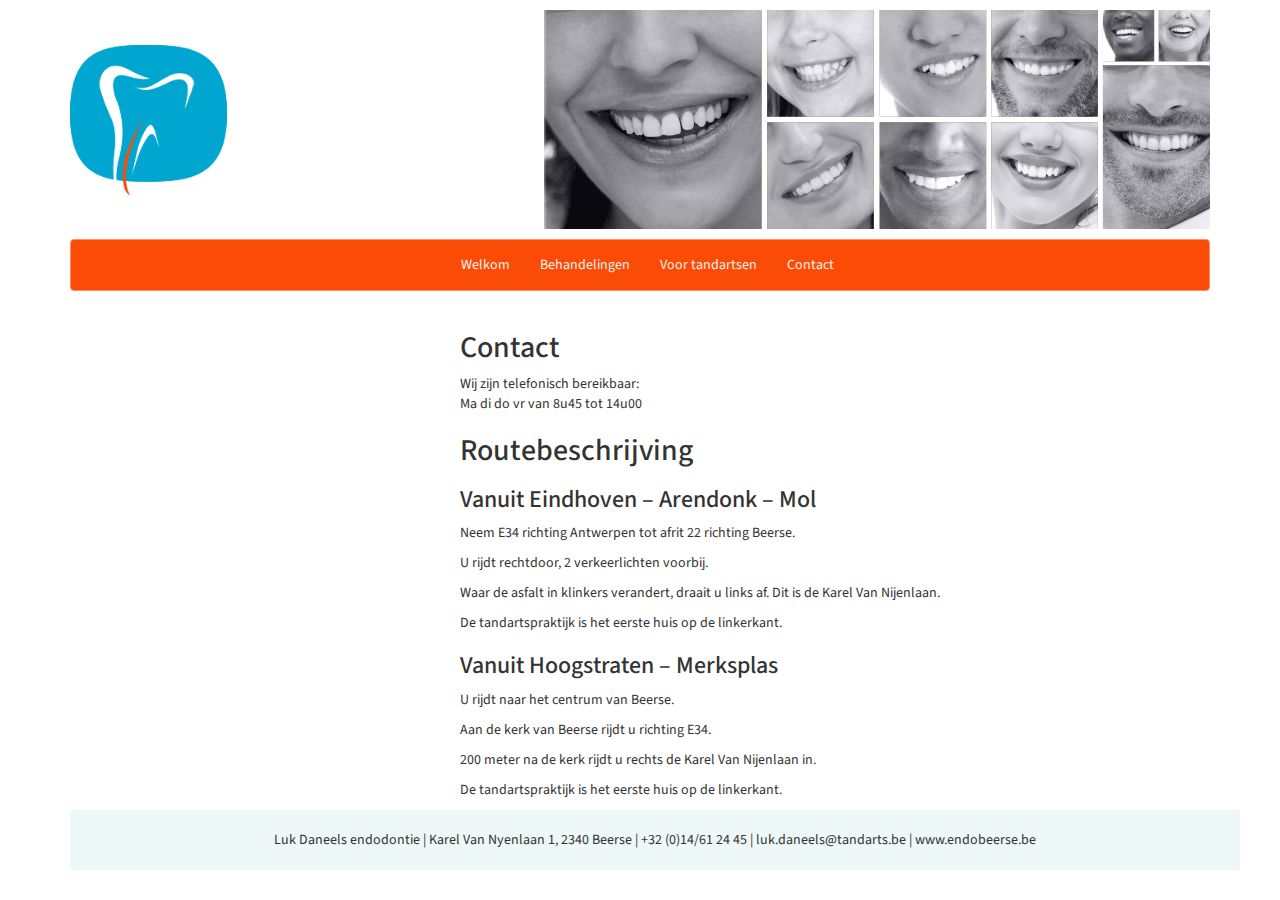
==== contact.html @ 75c8dd68 "initial commit" ====
<!DOCTYPE html>

<html>
<head>
    <title>Endobeerse</title>
    <meta http-equiv="Content-Type" content="text/html; charset=UTF-8">
    <meta name="viewport" content="width=device-width, initial-scale=1, maximum-scale=1, user-scalable= no">

    <link href='http://fonts.googleapis.com/css?family=Source+Sans+Pro:200,300,400' rel='stylesheet' type='text/css'>
    <link href="css/bootstrap.min.css" rel="stylesheet" type='text/css' />

    <link href="css/endobeerse.css" rel="stylesheet" type='text/css' />
    <link href="css/endobeerse_navbar.css" rel="stylesheet" type='text/css' />
</head>

<body>

<div class="container">

    <header>
        <div class="masthead">
            <img src="img/logo.png" class="logo" />
        </div>

        <nav class="navbar navbar-default">
          <div class="container-fluid">
            <!-- Brand and toggle get grouped for better mobile display -->
            <div class="navbar-header">
              <button type="button" class="navbar-toggle collapsed" data-toggle="collapse" data-target="#bs-example-navbar-collapse-1">
                <span class="sr-only">Toggle navigation</span>
                <span class="icon-bar"></span>
                <span class="icon-bar"></span>
                <span class="icon-bar"></span>
              </button>
              
            </div>

            <!-- Collect the nav links, forms, and other content for toggling -->
            <div class="collapse navbar-collapse" id="bs-example-navbar-collapse-1">
                <ul class="nav navbar-nav navbar-right">
                    <li><a href="welkom.html">Welkom</a> </li>
                    <li><a href="behandelingen.html">Behandelingen</a></li>
                    <li><a href="voorTandartsen.html">Voor tandartsen</a></li>
                    <li><a href="contact.html" class="active">Contact</a></li>
                </ul>
            </div><!-- /.navbar-collapse -->
          </div><!-- /.container-fluid -->
        </nav>
    </header>

    <div class="row">

        <aside class="col-sm-4">
            
        </aside>

        <section class="col-sm-8">
            <article>
                <h2 id="contact">Contact</h2>
                <p>Wij zijn telefonisch bereikbaar:<br>Ma di do vr  van 8u45 tot 14u00</p>
                <h2>Routebeschrijving</h2>

                <h3>Vanuit Eindhoven &ndash; Arendonk &ndash; Mol</h3>

                <p>Neem E34 richting Antwerpen tot afrit 22 richting Beerse.</p>
                <p>U rijdt rechtdoor, 2 verkeerlichten voorbij.</p>
                <p>Waar de asfalt in klinkers verandert, draait u links af. Dit is de Karel Van Nijenlaan.</p>
                <p>De tandartspraktijk is het eerste huis op de linkerkant.</p>

                <h3>Vanuit Hoogstraten &ndash; Merksplas</h3>

                <p>U rijdt naar het centrum van Beerse.</p>
                <p>Aan de kerk van Beerse rijdt u richting E34.</p>
                <p>200 meter na de kerk rijdt u rechts de Karel Van Nijenlaan in.</p>
                <p>De tandartspraktijk is het eerste huis op de linkerkant.</p>
            </article>
        </section> <!-- end column -->
    </div> <!-- end row -->

    <footer class="container">
        Luk Daneels endodontie | Karel Van Nyenlaan 1, 2340 Beerse | +32 (0)14/61 24 45 | luk.daneels@tandarts.be | www.endobeerse.be
    </footer>
</div> <!-- end container -->


<script src="js/jquery-2.1.3.min.js"></script>
<script src="js/bootstrap.min.js"></script>

<!-- scripts for animating header 
<script src="js/classie.js"></script>
<script src="js/cbpAnimatedHeader.js"></script>
 //-->

</body>
</html>
---- css/endobeerse.css ----
body {
	font-family: 'Source Sans Pro', sans-serif;
	padding-top: 10px;
}

.masthead {
	line-height: 219px;
	height: 219px;
  background-image:url("../img/fotocollage.png");
  background-repeat:no-repeat;
  background-position: right;

  margin-bottom: 10px;
}

.masthead img.logo {
	vertical-align: middle;
	height: 150px;
}

#page-nav {
	margin-top: 20px;
}

.anchor {
	/*height: 80px;*/
}

.navbar {
	/*
	margin-bottom: 0;
	padding: 30px 15px;

	-webkit-transition: all 0.5s;
	transition: all 0.5s;
	*/
}

/*
.navbar img {
	height: 50px;
	padding: 0;	
}


.cbp-af-header-shrink {
	padding-top: 5px;
	padding-bottom: 5px;
	opacity: 0.9;
}
*/

footer {
	background-color: #eef8f8;
	/*color: #ddd;*/
	padding: 20px;
	text-align: center;
}
---- css/endobeerse_navbar.css ----
@media (min-width: 768px) {
    
}



.navbar-default {
  background-color: #fa4c06;
  border-color: #fd9267;
}
.navbar-default .navbar-brand {
  color: #fff3ee;
}
.navbar-default .navbar-brand:hover, .navbar-default .navbar-brand:focus {
  color: #fff3ee;
}
.navbar-default .navbar-text {
  color: #fff3ee;
}
.navbar-default .navbar-nav > li > a {
  color: #fff3ee;
}
.navbar-default .navbar-nav > li > a:hover, .navbar-default .navbar-nav > li > a:focus {
  color: #fff3ee;
}
.navbar-default .navbar-nav > .active > a, .navbar-default .navbar-nav > .active > a:hover, .navbar-default .navbar-nav > .active > a:focus {
  color: #fff3ee;
  background-color: #fd9267;
}
.navbar-default .navbar-nav > .open > a, .navbar-default .navbar-nav > .open > a:hover, .navbar-default .navbar-nav > .open > a:focus {
  color: #fff3ee;
  background-color: #fd9267;
}
.navbar-default .navbar-toggle {
  border-color: #fd9267;
}
.navbar-default .navbar-toggle:hover, .navbar-default .navbar-toggle:focus {
  background-color: #fd9267;
}
.navbar-default .navbar-toggle .icon-bar {
  background-color: #fff3ee;
}
.navbar-default .navbar-collapse,
.navbar-default .navbar-form {
  border-color: #fff3ee;
}
.navbar-default .navbar-link {
  color: #fff3ee;
}
.navbar-default .navbar-link:hover {
  color: #fff3ee;
}

@media (max-width: 767px) {
  .navbar-default .navbar-nav .open .dropdown-menu > li > a {
    color: #fff3ee;
  }
  .navbar-default .navbar-nav .open .dropdown-menu > li > a:hover, .navbar-default .navbar-nav .open .dropdown-menu > li > a:focus {
    color: #fff3ee;
  }
  .navbar-default .navbar-nav .open .dropdown-menu > .active > a, .navbar-default .navbar-nav .open .dropdown-menu > .active > a:hover, .navbar-default .navbar-nav .open .dropdown-menu > .active > a:focus {
    color: #fff3ee;
    background-color: #fd9267;
  }
}




.navbar .navbar-nav {
        display: inline-block;
        float: none !important;
        vertical-align: top;
    }

    .navbar .navbar-collapse {
        text-align: center;
    }
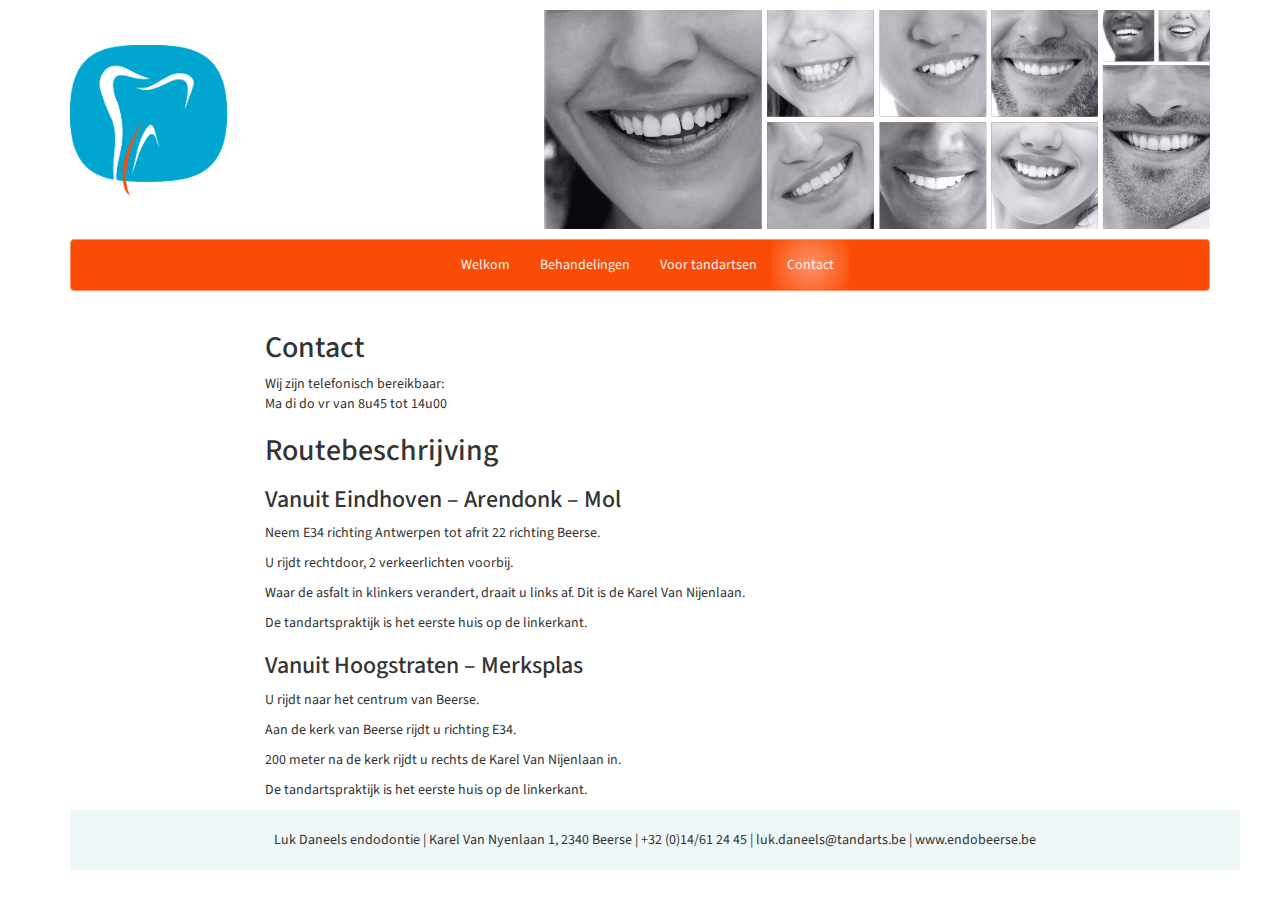
==== commit bc3400e7: "bladspiegels aangepast" ====
--- a/contact.html
+++ b/contact.html
@@ -50,7 +50,7 @@
 
     <div class="row">
 
-        <aside class="col-sm-4">
+        <aside class="col-sm-2">
             
         </aside>
 
@@ -75,6 +75,9 @@
                 <p>De tandartspraktijk is het eerste huis op de linkerkant.</p>
             </article>
         </section> <!-- end column -->
+
+        <aside class="col-md-2">
+        </aside>
     </div> <!-- end row -->
 
     <footer class="container">
--- a/css/endobeerse.css
+++ b/css/endobeerse.css
@@ -18,10 +18,10 @@
 	height: 150px;
 }
 
-#page-nav {
+aside > ul#page-nav {
 	margin-top: 20px;
 }
-
+	
 .anchor {
 	/*height: 80px;*/
 }
--- a/css/endobeerse_navbar.css
+++ b/css/endobeerse_navbar.css
@@ -1,3 +1,5 @@
+/* generated code from http://work.smarchal.com/twbscolor/css/e74c3cc0392becf0f1ffbbbc0 */
+
 @media (min-width: 768px) {
     
 }
@@ -65,14 +67,33 @@
 }
 
 
+/* added code */
+.navbar .navbar-nav {
+  display: inline-block;
+  float: none !important;
+  vertical-align: top;
+}
 
+.navbar .navbar-collapse {
+  text-align: center;
+}
 
-.navbar .navbar-nav {
-        display: inline-block;
-        float: none !important;
-        vertical-align: top;
-    }
+/* active gradients */
+ul.navbar-nav > li > a.active {
+  background-image:
+    radial-gradient(
+      circle,
+      #fd9267,
+      #fa4c06
+    );
+}
 
-    .navbar .navbar-collapse {
-        text-align: center;
-    }+ul.navbar-nav > li > a:hover {
+  background-image:
+    linear-gradient(
+      to top, 
+      #fff,
+      #fff 7%,
+      #fa4c06 7%
+    );
+}
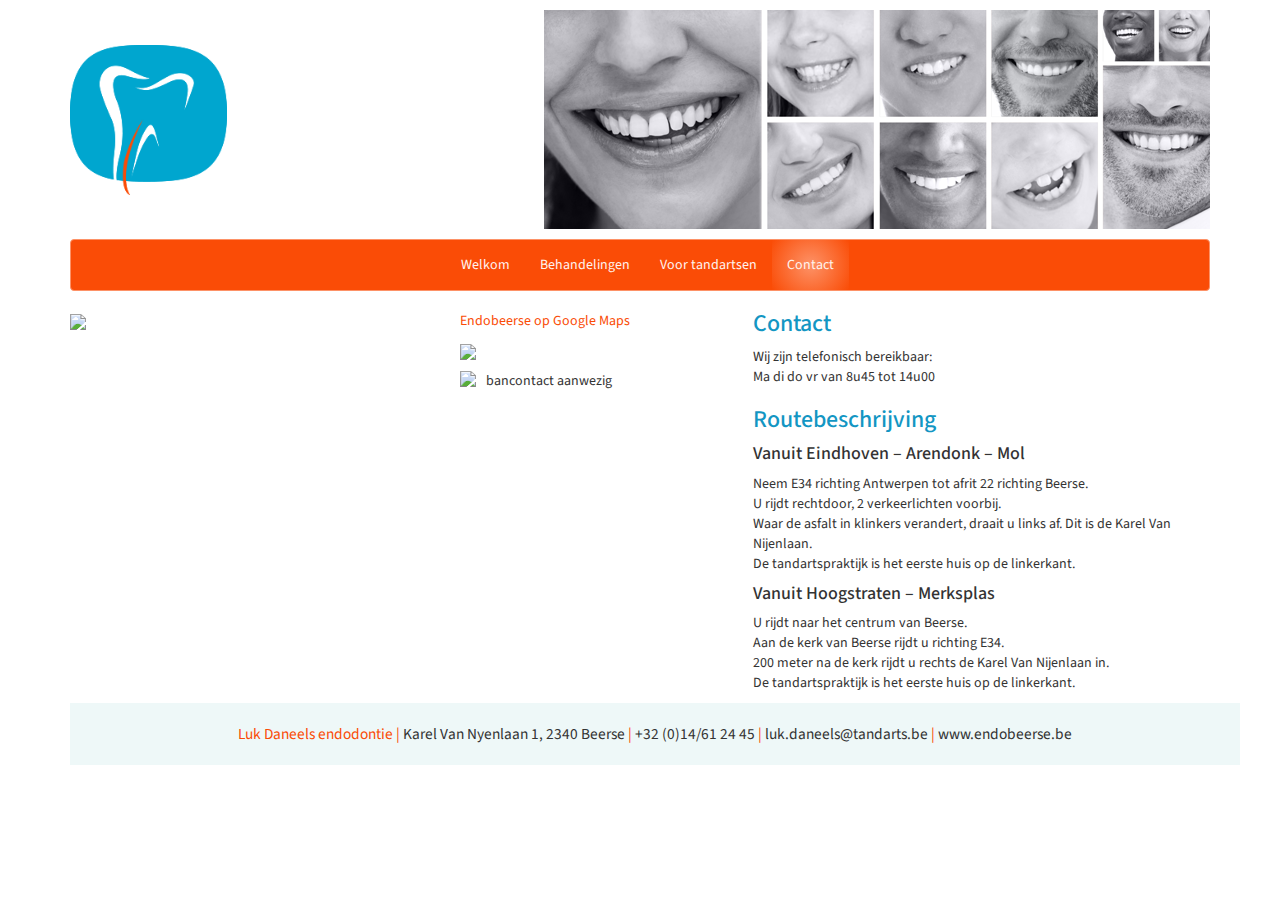
==== commit d69d1e06: "added handtekening" ====
--- a/contact.html
+++ b/contact.html
@@ -50,38 +50,51 @@
 
     <div class="row">
 
-        <aside class="col-sm-2">
+        <section class="col-sm-4">
+
+            <div class="endoImage" id="plattegrond">
+                <img src="img/plattegrond.png" />
+            </div>
+
+        </section> <!-- end column -->
             
-        </aside>
+        <section class="col-sm-3">
+            <p><a href="https://www.google.be/maps/place/Karel+Van+Nyenlaan+1,+2340+Beerse" target="_blank">Endobeerse op Google Maps</a></p>
+            <div class="endoImage" id="praktijk">
+                <img src="img/praktijk.png" />
+            </div>
+            <img src="img/bancontact.png" id="bancontact" /><p> bancontact aanwezig</p>
+        </section> <!-- end column -->
 
-        <section class="col-sm-8">
+        
+
+        <section class="col-sm-5">
             <article>
-                <h2 id="contact">Contact</h2>
-                <p>Wij zijn telefonisch bereikbaar:<br>Ma di do vr  van 8u45 tot 14u00</p>
-                <h2>Routebeschrijving</h2>
+                <h3 id="contact">Contact</h3>
+                <p>Wij zijn telefonisch bereikbaar:<br>Ma di do vr van 8u45 tot 14u00</p>
+                <h3>Routebeschrijving</h3>
 
-                <h3>Vanuit Eindhoven &ndash; Arendonk &ndash; Mol</h3>
+                <h4>Vanuit Eindhoven &ndash; Arendonk &ndash; Mol</h4>
 
-                <p>Neem E34 richting Antwerpen tot afrit 22 richting Beerse.</p>
-                <p>U rijdt rechtdoor, 2 verkeerlichten voorbij.</p>
-                <p>Waar de asfalt in klinkers verandert, draait u links af. Dit is de Karel Van Nijenlaan.</p>
-                <p>De tandartspraktijk is het eerste huis op de linkerkant.</p>
+                <p>Neem E34 richting Antwerpen tot afrit 22 richting Beerse.<br/>
+                U rijdt rechtdoor, 2 verkeerlichten voorbij.<br/>
+                Waar de asfalt in klinkers verandert, draait u links af. Dit is de Karel Van Nijenlaan.<br/>
+                De tandartspraktijk is het eerste huis op de linkerkant.</p>
 
-                <h3>Vanuit Hoogstraten &ndash; Merksplas</h3>
+                <h4>Vanuit Hoogstraten &ndash; Merksplas</h4>
 
-                <p>U rijdt naar het centrum van Beerse.</p>
-                <p>Aan de kerk van Beerse rijdt u richting E34.</p>
-                <p>200 meter na de kerk rijdt u rechts de Karel Van Nijenlaan in.</p>
-                <p>De tandartspraktijk is het eerste huis op de linkerkant.</p>
+                <p>U rijdt naar het centrum van Beerse.<br/>
+                Aan de kerk van Beerse rijdt u richting E34.<br/>
+                200 meter na de kerk rijdt u rechts de Karel Van Nijenlaan in.<br/>
+                De tandartspraktijk is het eerste huis op de linkerkant.</p>
             </article>
         </section> <!-- end column -->
 
-        <aside class="col-md-2">
-        </aside>
+       
     </div> <!-- end row -->
 
     <footer class="container">
-        Luk Daneels endodontie | Karel Van Nyenlaan 1, 2340 Beerse | +32 (0)14/61 24 45 | luk.daneels@tandarts.be | www.endobeerse.be
+        <span class="orange">Luk Daneels endodontie</span> <span class="orange">|</span> Karel Van Nyenlaan 1, 2340 Beerse <span class="orange">|</span> +32 (0)14/61 24 45 <span class="orange">|</span> luk.daneels@tandarts.be <span class="orange">|</span> www.endobeerse.be
     </footer>
 </div> <!-- end container -->
 
--- a/css/endobeerse.css
+++ b/css/endobeerse.css
@@ -6,11 +6,23 @@
 .masthead {
 	line-height: 219px;
 	height: 219px;
-  background-image:url("../img/fotocollage.png");
-  background-repeat:no-repeat;
-  background-position: right;
+  margin-bottom: 10px;
+}
 
-  margin-bottom: 10px;
+@media (min-width: 990px) {
+	.masthead {
+		background-image:url("../img/fotocollage.png");
+	  background-repeat:no-repeat;
+	  background-position: right;
+	}
+}
+
+@media (max-width: 989px) {
+	.masthead img.logo {
+		display: block;
+		margin-left: auto;
+		margin-right: auto;
+	}
 }
 
 .masthead img.logo {
@@ -20,6 +32,22 @@
 
 aside > ul#page-nav {
 	margin-top: 20px;
+	color: #1396C3;
+	list-style: none;
+	padding-left: 0;
+}
+
+aside > ul#page-nav > li > a {
+	color: #1396C3;
+}
+
+aside > ul#page-nav > li > a:hover {
+	color: #fa4c06;
+	text-decoration: none;
+}
+
+h2,h3 {
+	color: #1396C3;
 }
 	
 .anchor {
@@ -50,9 +78,69 @@
 }
 */
 
+.endoImage {
+	margin-bottom: 10px;
+}
+
+.align-left {
+	float: left;
+	margin-right: 20px;
+}
+
+.align-right {
+	float: right;
+	margin-left: 20px;
+}
+
+#voorna2 img, #voorna img {
+	width: 350px;
+}
+
+#medewerkers img {
+	width: 350px;
+}
+
+#bancontact {
+	height: 20px;
+	float: left;
+	margin-right: 10px;
+}
+
+#praktijk img {
+	width: 90%;
+	max-width: 350px;
+}
+
+h3#contact {
+	margin-top: 0;
+}
+
+.orange {
+	color: #fa4c06;
+}
+
+a {
+	color: #fa4c06;
+
+}
+
+a:active {
+	outline: 0;
+}
+
+a:hover {
+	color: #fa4c06;
+	text-decoration: underline;
+}
+
+::selection { 
+	background: #fa4c06;
+}
+
 footer {
 	background-color: #eef8f8;
 	/*color: #ddd;*/
 	padding: 20px;
 	text-align: center;
+	font-size: 1.1em;
 }